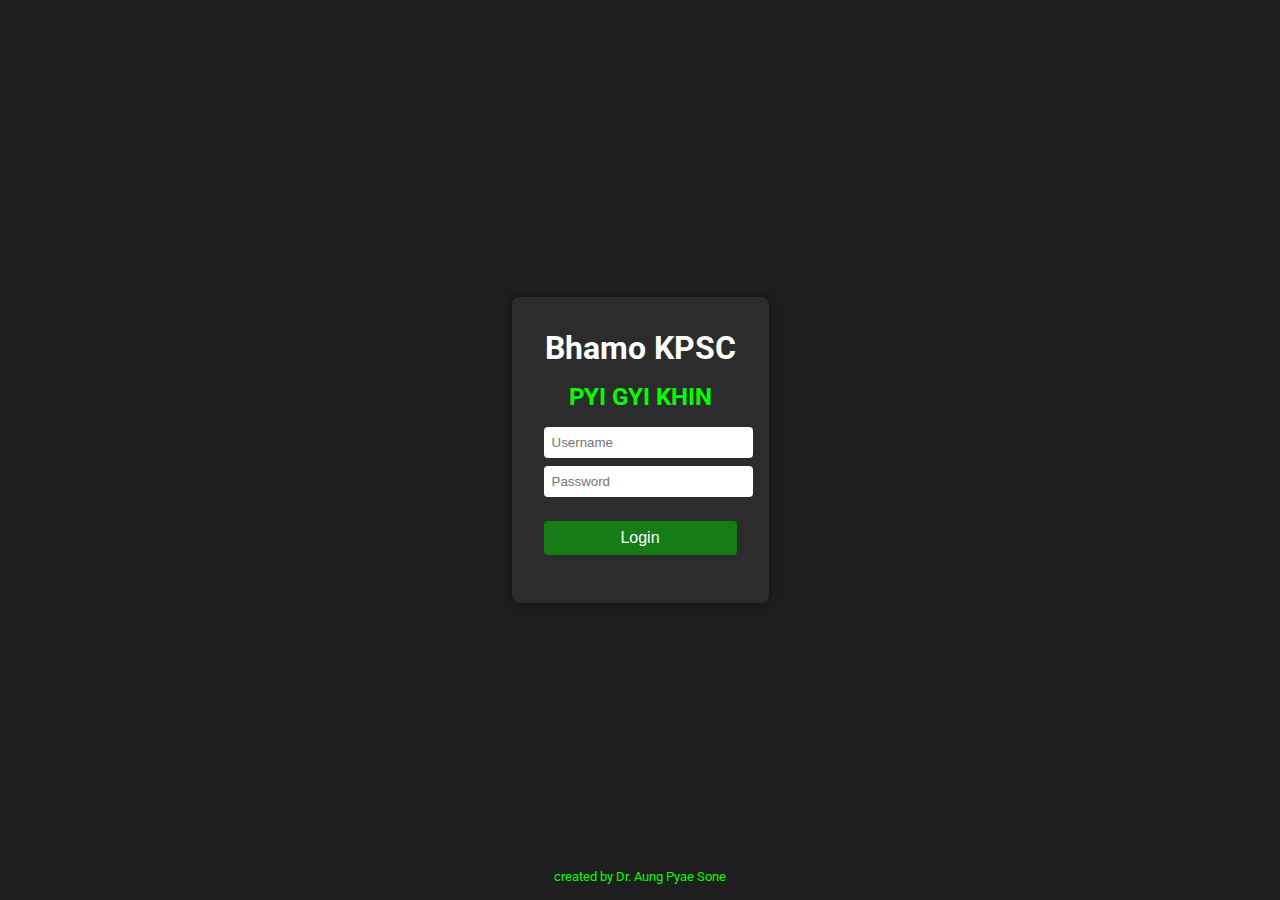
==== index.html @ 9b8e8be1 "Rename login.html to index.html" ====
<!DOCTYPE html>
<html lang="en">
<head>
    <meta charset="UTF-8">
    <meta name="viewport" content="width=device-width, initial-scale=1.0">
    <title>Bhamo KPSC Client Finder</title>
    <style>
        @import url('https://fonts.googleapis.com/css2?family=Roboto:wght@400&display=swap');
        body {
            display: flex;
            justify-content: center;
            align-items: center;
            height: 100vh;
            background-color: #1e1e1e;
            margin: 0;
            font-family: 'Roboto', sans-serif;
            position: relative;
        }
        .login-container {
            background-color: #2c2c2c;
            padding: 2rem;
            border-radius: 8px;
            box-shadow: 0 0 10px rgba(0, 0, 0, 0.5);
            text-align: center;
        }
        .login-container h1 {
            margin: 0 0 1rem;
            color: white;
        }
        .login-container h2 {
            margin: 0 0 1rem;
            color: #00ff00;
        }
        .login-container input {
            display: block;
            width: 100%;
            padding: 0.5rem;
            margin: 0.5rem 0;
            border: none;
            border-radius: 4px;
        }
        .login-container button {
            width: 100%;
            padding: 0.5rem;
            margin: 1rem 0;
            border: none;
            border-radius: 4px;
            background-color: #167c16;
            color: white;
            font-size: 1rem;
            cursor: pointer;
        }
        .login-container button:hover {
            background-color: #21aa21;
        }
        .error-message {
            color: red;
            display: none;
        }
        .footer-text {
            position: absolute;
            bottom: 1rem;
            color: #00ff00;
            font-size: 0.8rem;
        }
    </style>
</head>
<body>

<div class="login-container">
    <h1>Bhamo KPSC</h1>
    <h2>PYI GYI KHIN</h2>
    <input type="text" id="username" placeholder="Username">
    <input type="password" id="password" placeholder="Password" onkeydown="if(event.key === 'Enter') validate()">
    <button onclick="validate()">Login</button>
    <div class="error-message" id="error-message">Wrong credentials, please try again.</div>
</div>

<div class="footer-text">created by Dr. Aung Pyae Sone</div>

<script>
    function validate() {
        var username = document.getElementById('username').value;
        var password = document.getElementById('password').value;
        if (username === 'bhamopgk' && password === 'loveyoufor10000years') {
            window.location.href = 'main_page.html?auth=true';
        } else {
            document.getElementById('error-message').style.display = 'block';
        }
    }

    // Add event listener for Enter key press on the username input field
    document.getElementById('username').addEventListener('keydown', function(event) {
        if (event.key === 'Enter') {
            validate();
        }
    });
</script>

</body>
</html>
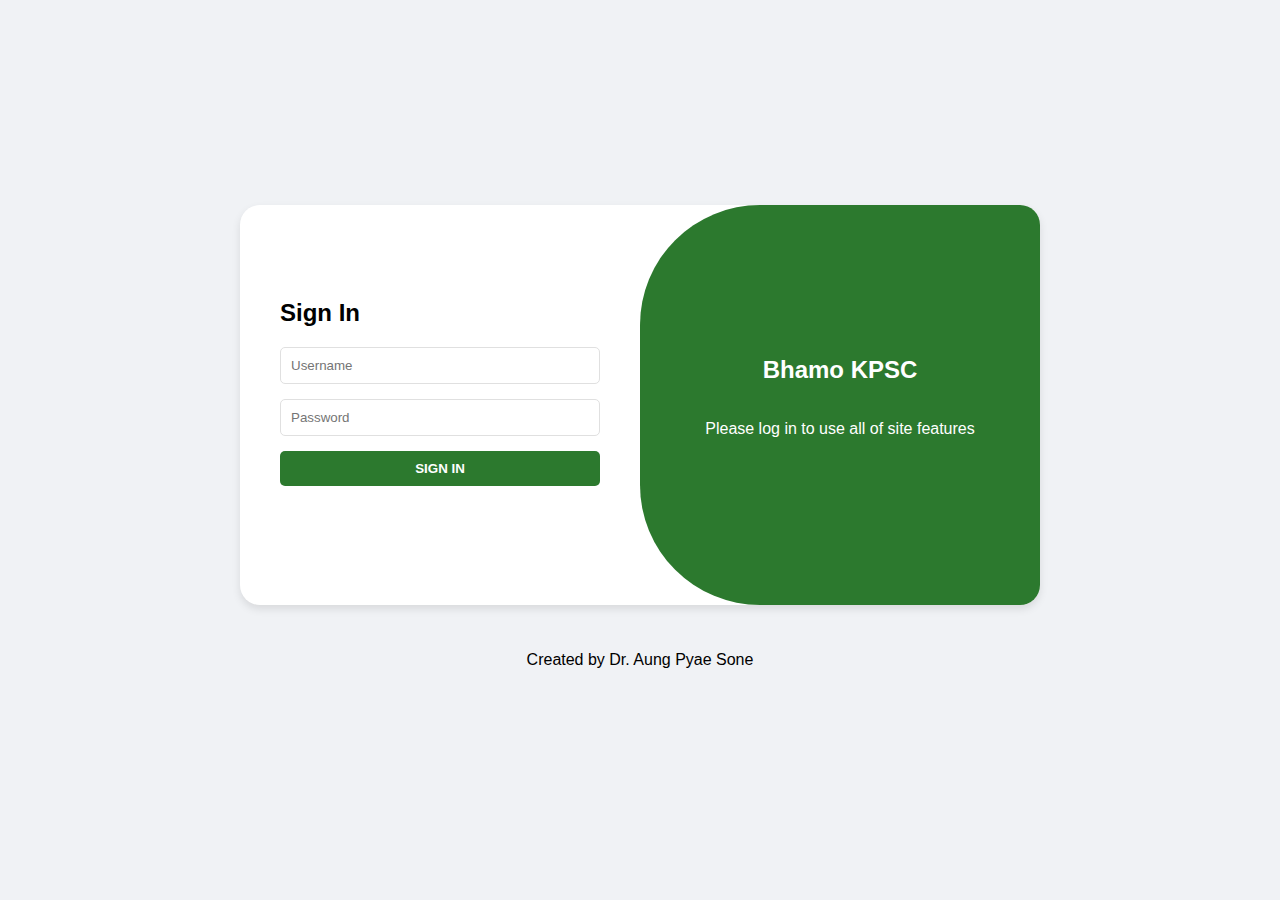
==== commit d02a2e59: "Update index.html" ====
--- a/index.html
+++ b/index.html
@@ -3,99 +3,136 @@
 <head>
     <meta charset="UTF-8">
     <meta name="viewport" content="width=device-width, initial-scale=1.0">
-    <title>Bhamo KPSC Client Finder</title>
+    <title>Sign In</title>
     <style>
-        @import url('https://fonts.googleapis.com/css2?family=Roboto:wght@400&display=swap');
         body {
+            font-family: Arial, sans-serif;
+            background-color: #f0f2f5;
+            margin: 0;
             display: flex;
+            flex-direction: column;
             justify-content: center;
             align-items: center;
-            height: 100vh;
-            background-color: #1e1e1e;
-            margin: 0;
-            font-family: 'Roboto', sans-serif;
-            position: relative;
+            min-height: 100vh;
         }
-        .login-container {
-            background-color: #2c2c2c;
-            padding: 2rem;
-            border-radius: 8px;
-            box-shadow: 0 0 10px rgba(0, 0, 0, 0.5);
+
+        .card {
+            background-color: white;
+            border-radius: 20px;
+            box-shadow: 0 4px 8px rgba(0, 0, 0, 0.1);
+            display: flex;
+            width: 800px;
+            height: 400px;
+            overflow: hidden;
+            margin-bottom: 20px;
+        }
+
+        .sign-in-section {
+            flex: 1;
+            padding: 40px;
+            display: flex;
+            flex-direction: column;
+            justify-content: center;
+        }
+
+        .sign-in-section h2 {
+            margin-top: 0;
+            margin-bottom: 20px;
+        }
+
+        form {
+            display: flex;
+            flex-direction: column;
+        }
+
+        input {
+            margin-bottom: 15px;
+            padding: 10px;
+            border: 1px solid #e0e0e0;
+            border-radius: 5px;
+        }
+
+        button {
+            padding: 10px;
+            background-color: #2c792e;
+            color: white;
+            border: none;
+            border-radius: 5px;
+            cursor: pointer;
+            font-weight: bold;
+        }
+
+        .welcome-section {
+            flex: 1;
+            background-color: #2c792e;
+            color: white;
+            padding: 40px;
+            display: flex;
+            flex-direction: column;
+            justify-content: center;
+            align-items: center;
             text-align: center;
+            border-top-left-radius: 120px;
+            border-bottom-left-radius: 120px;
         }
-        .login-container h1 {
-            margin: 0 0 1rem;
-            color: white;
+
+        .welcome-section h2 {
+            margin-top: 0;
         }
-        .login-container h2 {
-            margin: 0 0 1rem;
-            color: #00ff00;
-        }
-        .login-container input {
-            display: block;
-            width: 100%;
-            padding: 0.5rem;
-            margin: 0.5rem 0;
-            border: none;
-            border-radius: 4px;
-        }
-        .login-container button {
-            width: 100%;
-            padding: 0.5rem;
-            margin: 1rem 0;
-            border: none;
-            border-radius: 4px;
-            background-color: #167c16;
-            color: white;
-            font-size: 1rem;
-            cursor: pointer;
-        }
-        .login-container button:hover {
-            background-color: #21aa21;
-        }
+
         .error-message {
             color: red;
-            display: none;
+            margin-top: 10px;
         }
-        .footer-text {
-            position: absolute;
-            bottom: 1rem;
-            color: #00ff00;
-            font-size: 0.8rem;
+
+        footer {
+            text-align: center;
+            padding: 10px;
+            background-color: #f0f2f5;
+            width: 100%;
         }
     </style>
 </head>
 <body>
+    <div class="card">
+        <div class="sign-in-section">
+            <h2>Sign In</h2>
+            <form id="loginForm">
+                <input type="text" id="username" placeholder="Username" required>
+                <input type="password" id="password" placeholder="Password" required>
+                <button type="submit">SIGN IN</button>
+                <p id="errorMessage" class="error-message"></p>
+            </form>
+        </div>
+        <div class="welcome-section">
+            <h2>Bhamo KPSC</h2>
+            <p>Please log in to use all of site features</p>
+        </div>
+    </div>
+    <footer>
+        <p>Created by Dr. Aung Pyae Sone</p>
+    </footer>
 
-<div class="login-container">
-    <h1>Bhamo KPSC</h1>
-    <h2>PYI GYI KHIN</h2>
-    <input type="text" id="username" placeholder="Username">
-    <input type="password" id="password" placeholder="Password" onkeydown="if(event.key === 'Enter') validate()">
-    <button onclick="validate()">Login</button>
-    <div class="error-message" id="error-message">Wrong credentials, please try again.</div>
-</div>
+    <script>
+        document.addEventListener('DOMContentLoaded', function() {
+            const form = document.getElementById('loginForm');
+            const errorMessage = document.getElementById('errorMessage');
 
-<div class="footer-text">created by Dr. Aung Pyae Sone</div>
+            form.addEventListener('submit', function(event) {
+                event.preventDefault();
+                
+                const username = document.getElementById('username').value;
+                const password = document.getElementById('password').value;
 
-<script>
-    function validate() {
-        var username = document.getElementById('username').value;
-        var password = document.getElementById('password').value;
-        if (username === 'bhamopgk' && password === 'loveyoufor10000years') {
-            window.location.href = 'main_page.html?auth=true';
-        } else {
-            document.getElementById('error-message').style.display = 'block';
-        }
-    }
-
-    // Add event listener for Enter key press on the username input field
-    document.getElementById('username').addEventListener('keydown', function(event) {
-        if (event.key === 'Enter') {
-            validate();
-        }
-    });
-</script>
-
+                if (username === 'pgkbhamo' && password === 'Pgk2019') {
+                    // Successful login
+                    window.location.href = 'main_page.html';
+                } else {
+                    // Failed login
+                    errorMessage.textContent = 'Wrong credentials, try again!';
+                }
+            });
+        });
+    </script>
 </body>
 </html>
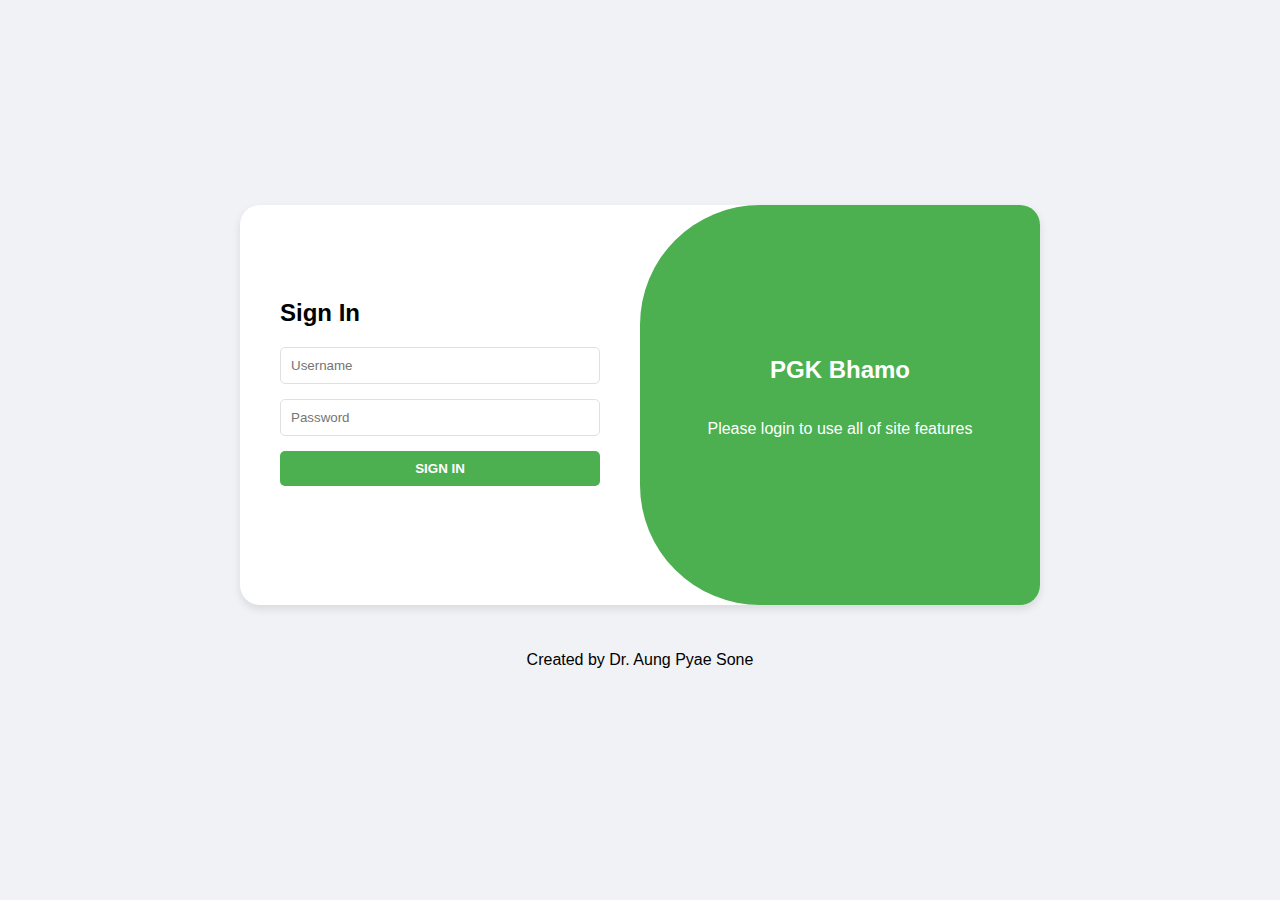
==== commit 9b2fcb86: "Update index.html" ====
--- a/index.html
+++ b/index.html
@@ -54,7 +54,7 @@
 
         button {
             padding: 10px;
-            background-color: #2c792e;
+            background-color: #4CAF50;
             color: white;
             border: none;
             border-radius: 5px;
@@ -64,7 +64,7 @@
 
         .welcome-section {
             flex: 1;
-            background-color: #2c792e;
+            background-color: #4CAF50;
             color: white;
             padding: 40px;
             display: flex;
@@ -91,24 +91,37 @@
             background-color: #f0f2f5;
             width: 100%;
         }
+
+        #mainPage {
+            display: none;
+            text-align: center;
+        }
     </style>
 </head>
 <body>
-    <div class="card">
-        <div class="sign-in-section">
-            <h2>Sign In</h2>
-            <form id="loginForm">
-                <input type="text" id="username" placeholder="Username" required>
-                <input type="password" id="password" placeholder="Password" required>
-                <button type="submit">SIGN IN</button>
-                <p id="errorMessage" class="error-message"></p>
-            </form>
-        </div>
-        <div class="welcome-section">
-            <h2>Bhamo KPSC</h2>
-            <p>Please log in to use all of site features</p>
+    <div id="loginPage">
+        <div class="card">
+            <div class="sign-in-section">
+                <h2>Sign In</h2>
+                <form id="loginForm">
+                    <input type="text" id="username" placeholder="Username" required>
+                    <input type="password" id="password" placeholder="Password" required>
+                    <button type="submit">SIGN IN</button>
+                    <p id="errorMessage" class="error-message"></p>
+                </form>
+            </div>
+            <div class="welcome-section">
+                <h2>PGK Bhamo</h2>
+                <p>Please login to use all of site features</p>
+            </div>
         </div>
     </div>
+
+    <div id="mainPage">
+        <h1>Welcome to the Main Page</h1>
+        <p>You have successfully logged in!</p>
+    </div>
+
     <footer>
         <p>Created by Dr. Aung Pyae Sone</p>
     </footer>
@@ -117,6 +130,8 @@
         document.addEventListener('DOMContentLoaded', function() {
             const form = document.getElementById('loginForm');
             const errorMessage = document.getElementById('errorMessage');
+            const loginPage = document.getElementById('loginPage');
+            const mainPage = document.getElementById('mainPage');
 
             form.addEventListener('submit', function(event) {
                 event.preventDefault();
@@ -126,7 +141,8 @@
 
                 if (username === 'pgkbhamo' && password === 'Pgk2019') {
                     // Successful login
-                    window.location.href = 'main_page.html';
+                    loginPage.style.display = 'none';
+                    mainPage.style.display = 'block';
                 } else {
                     // Failed login
                     errorMessage.textContent = 'Wrong credentials, try again!';
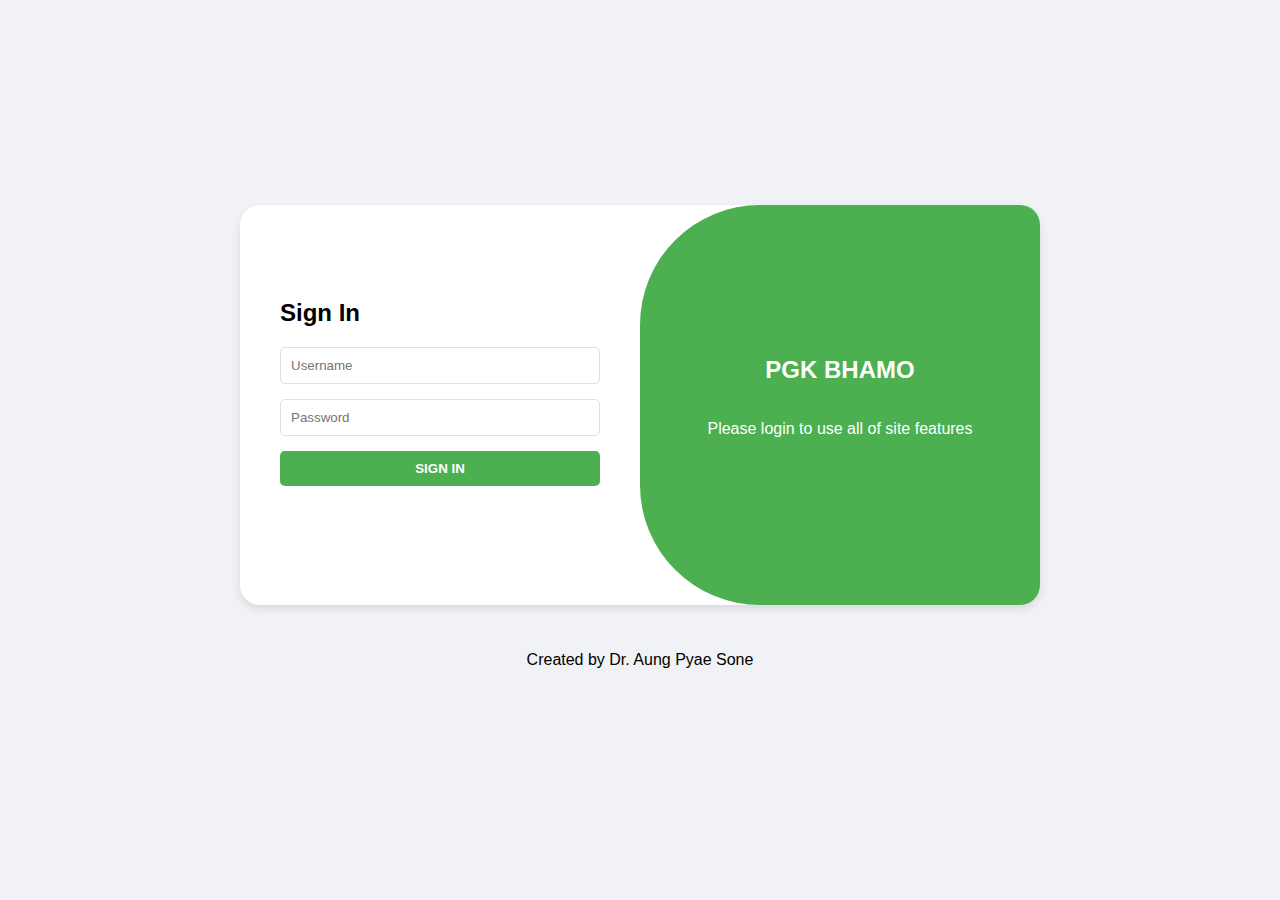
==== commit 7b4cc73c: "Update index.html" ====
--- a/index.html
+++ b/index.html
@@ -91,35 +91,23 @@
             background-color: #f0f2f5;
             width: 100%;
         }
-
-        #mainPage {
-            display: none;
-            text-align: center;
-        }
     </style>
 </head>
 <body>
-    <div id="loginPage">
-        <div class="card">
-            <div class="sign-in-section">
-                <h2>Sign In</h2>
-                <form id="loginForm">
-                    <input type="text" id="username" placeholder="Username" required>
-                    <input type="password" id="password" placeholder="Password" required>
-                    <button type="submit">SIGN IN</button>
-                    <p id="errorMessage" class="error-message"></p>
-                </form>
-            </div>
-            <div class="welcome-section">
-                <h2>PGK Bhamo</h2>
-                <p>Please login to use all of site features</p>
-            </div>
+    <div class="card">
+        <div class="sign-in-section">
+            <h2>Sign In</h2>
+            <form id="loginForm">
+                <input type="text" id="username" placeholder="Username" required>
+                <input type="password" id="password" placeholder="Password" required>
+                <button type="submit">SIGN IN</button>
+                <p id="errorMessage" class="error-message"></p>
+            </form>
         </div>
-    </div>
-
-    <div id="mainPage">
-        <h1>Welcome to the Main Page</h1>
-        <p>You have successfully logged in!</p>
+        <div class="welcome-section">
+            <h2>PGK BHAMO</h2>
+            <p>Please login to use all of site features</p>
+        </div>
     </div>
 
     <footer>
@@ -130,8 +118,6 @@
         document.addEventListener('DOMContentLoaded', function() {
             const form = document.getElementById('loginForm');
             const errorMessage = document.getElementById('errorMessage');
-            const loginPage = document.getElementById('loginPage');
-            const mainPage = document.getElementById('mainPage');
 
             form.addEventListener('submit', function(event) {
                 event.preventDefault();
@@ -141,8 +127,7 @@
 
                 if (username === 'pgkbhamo' && password === 'Pgk2019') {
                     // Successful login
-                    loginPage.style.display = 'none';
-                    mainPage.style.display = 'block';
+                    window.location.href = 'main_page.html';
                 } else {
                     // Failed login
                     errorMessage.textContent = 'Wrong credentials, try again!';
